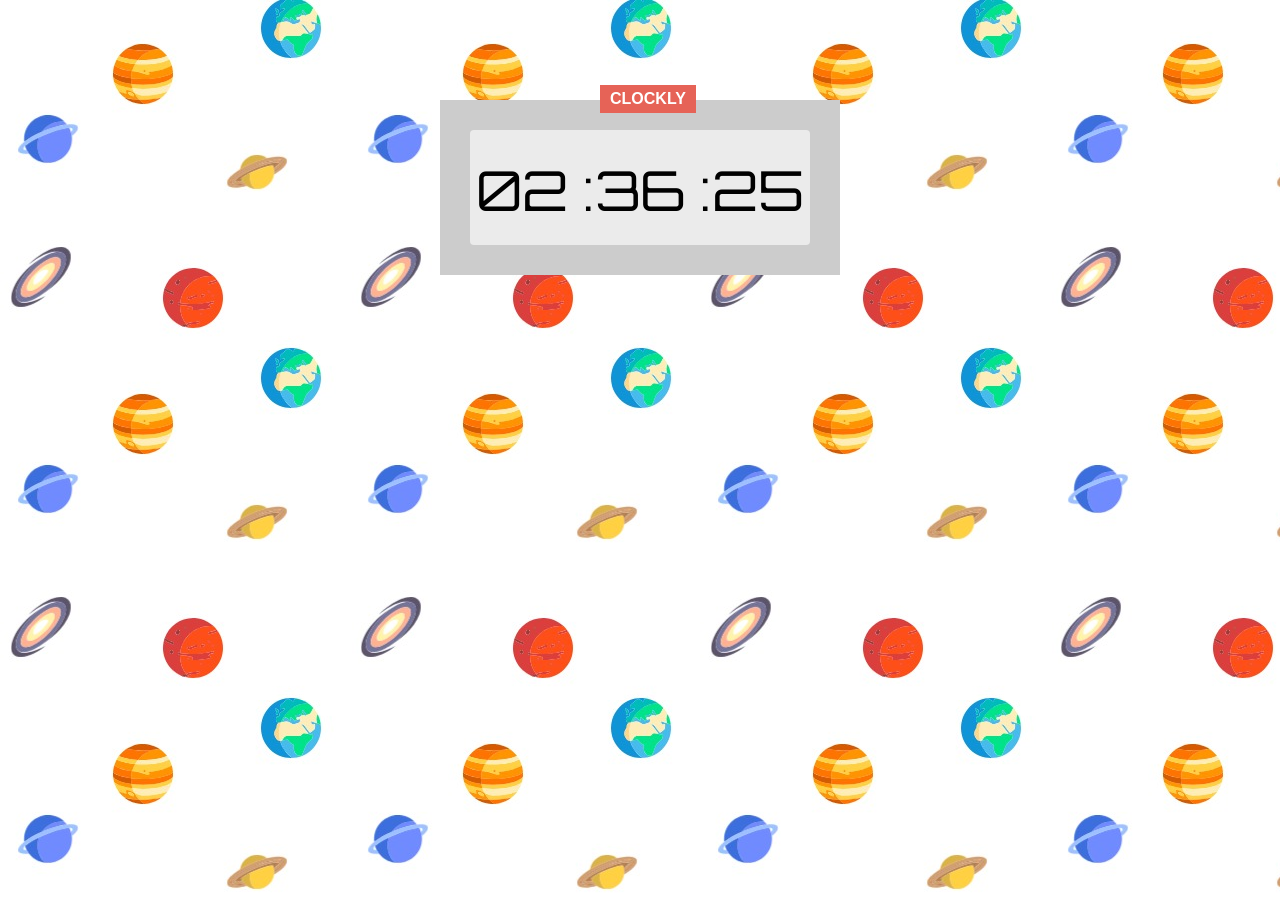
==== clock.html @ bfc20af0 "deploy" ====
<!DOCTYPE html>
<html lang="en">
<head>
    <meta charset="UTF-8">
    <meta name="viewport" content="width=device-width, initial-scale=1.0">
    <meta http-equiv="X-UA-Compatible" content="ie=edge">
    <link rel="stylesheet" type= text/css href="styles.css">
    <title>Digital Clock</title>
</head>
<body>
    
    <div class="main">
        <div class="badge">
            CLOCKLY
        </div>

        <div class="clock">
            <span id="hour"></span>
            <span id="minute"></span>
            <span id="second"></span>

        </div>
    </div>
    <script src="clock.js" charset="utf-8"></script>
</body>
</html>
---- styles.css ----
@import url('https://fonts.googleapis.com/css?family=Orbitron');

* {
    padding: 0;
    margin: 0;
    box-sizing: border-box;
}
body {
    background: url("./pattern.jpg");
}
.main {
    background: #ccc;
    width: 400px;
    height: 175px;
    margin: 100px auto;
    position: relative;
    padding: 30px;
}
.badge {
    width: 96px;
    background: #e66357;
    color: white;
    padding: 5px 10px;
    font-family: sans-serif;
    font-weight: bold;
    position: absolute;
    top: -15px;
    left: 40%;
}
.clock {
    background: #EBEBEB;
    text-align: center;
    font-size: 55px;
    height: 100%;
    padding-top: 25px;
    font-family: Orbitron;
    border-radius: 4px;
}
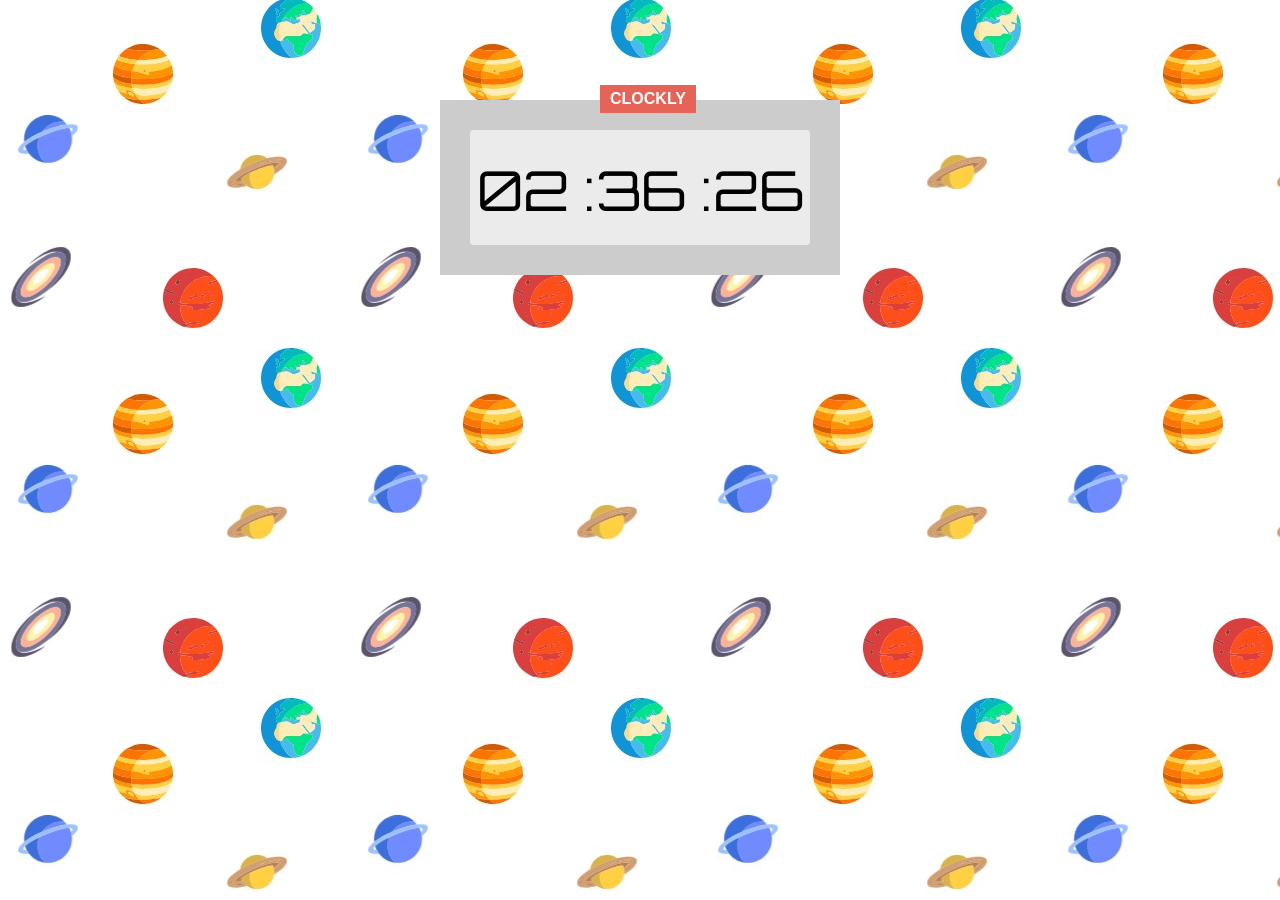
==== commit 16718902: "fixed error" ====
--- a/clock.html
+++ b/clock.html
@@ -1,4 +1,4 @@
-<!DOCTYPE html>
+ <!DOCTYPE html>
 <html lang="en">
 <head>
     <meta charset="UTF-8">
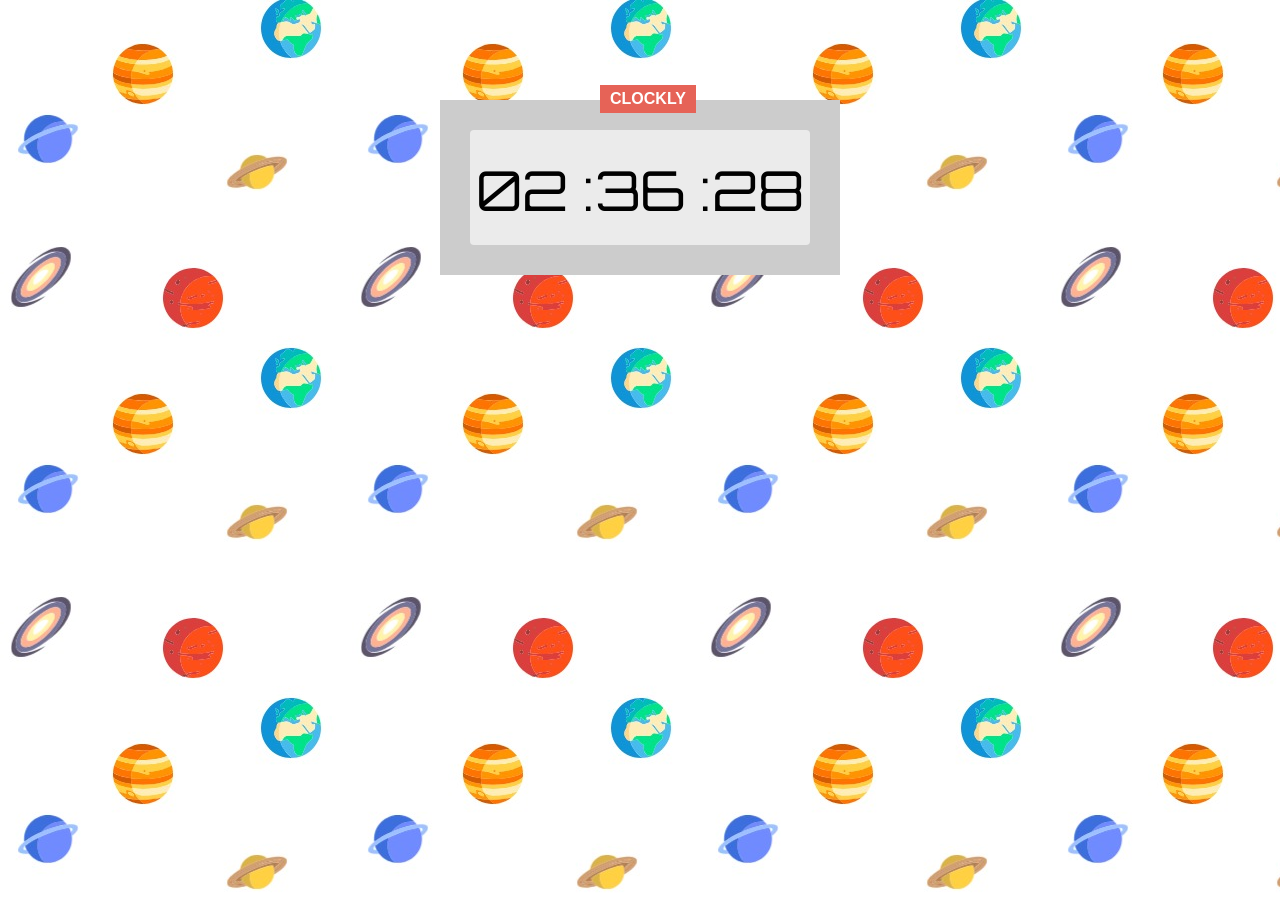
==== commit c10c1379: "updating errors" ====
--- a/clock.html
+++ b/clock.html
@@ -1,4 +1,5 @@
  <!DOCTYPE html>
+ <html>
 <html lang="en">
 <head>
     <meta charset="UTF-8">
